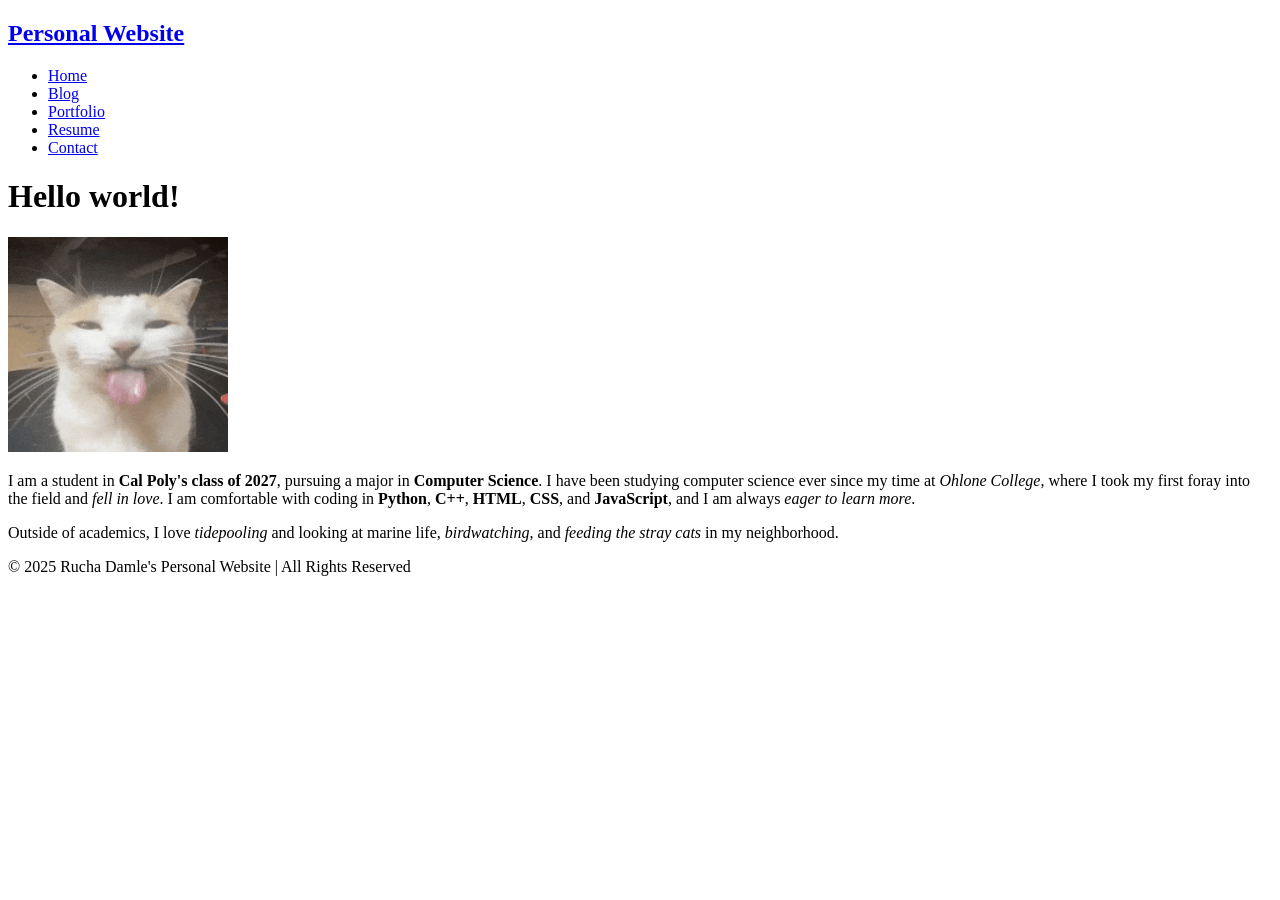
==== index.html @ c6d76511 "feat: add styles.css to head of all pages" ====
<!DOCTYPE html>
<html>
  <head>
    <title>Rucha Damle's Personal Website</title>
    <link rel="stylesheet" href="styles.css" />
  </head>
  <body>
    <nav class="navbar">
      <h1 class="logo">
        <a href="index.html">Personal Website</a>
      </h1>
      <ul class="nav-list">
        <li><a href="index.html">Home</a></li>
        <li><a href="blog.html">Blog</a></li>
        <li><a href="portfolio.html">Portfolio</a></li>
        <li><a href="resume.html">Resume</a></li>
        <li><a href="contact.html">Contact</a></li>
      </ul>
    </nav>
    <main>
      <h1>Hello world!</h1>
      <div class="about">
        <div class="about-image">
            <img src="silly-cat.gif" alt="An orange and white cat with its tongue out">
        </div>
        <div class="about-text">
          <p>
            I am a student in <strong>Cal Poly's class of 2027</strong>,
            pursuing a major in <strong>Computer Science</strong>. I have been
            studying computer science ever since my time at
            <em>Ohlone College</em>, where I took my first foray into the field
            and <em>fell in love</em>. I am comfortable with coding in
            <strong>Python</strong>, <strong>C++</strong>,
            <strong>HTML</strong>, <strong>CSS</strong>, and
            <strong>JavaScript</strong>, and I am always
            <em>eager to learn more</em>.
          </p>

          <p>
            Outside of academics, I love <em>tidepooling</em> and looking at
            marine life, <em>birdwatching</em>, and
            <em>feeding the stray cats</em> in my neighborhood.
          </p>
        </div>
      </div>
    </main>
    <footer class="footer">
      © 2025 Rucha Damle's Personal Website | All Rights Reserved
    </footer>
  </body>
</html>
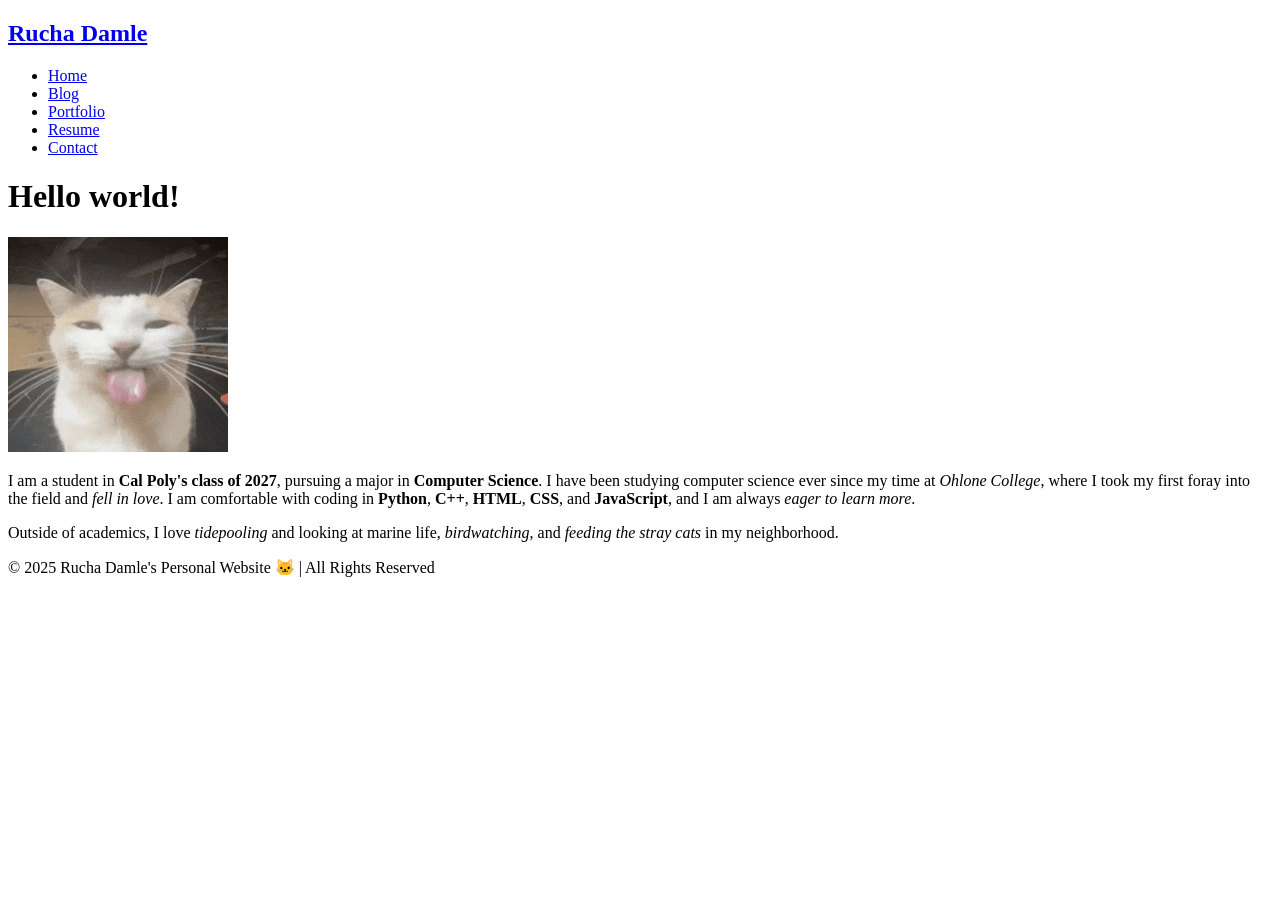
==== commit 6c6a39f0: "feat: add content to pages" ====
--- a/index.html
+++ b/index.html
@@ -1,13 +1,13 @@
 <!DOCTYPE html>
 <html>
   <head>
-    <title>Rucha Damle's Personal Website</title>
+    <title>🐱 Rucha Damle's Personal Website</title>
     <link rel="stylesheet" href="styles.css" />
   </head>
   <body>
     <nav class="navbar">
       <h1 class="logo">
-        <a href="index.html">Personal Website</a>
+        <a href="index.html">Rucha Damle</a>
       </h1>
       <ul class="nav-list">
         <li><a href="index.html">Home</a></li>
@@ -39,13 +39,13 @@
           <p>
             Outside of academics, I love <em>tidepooling</em> and looking at
             marine life, <em>birdwatching</em>, and
-            <em>feeding the stray cats</em> in my neighborhood.
+            <em>feeding the stray cats</em> in my neighborhood. 
           </p>
         </div>
       </div>
     </main>
     <footer class="footer">
-      © 2025 Rucha Damle's Personal Website | All Rights Reserved
+      © 2025 Rucha Damle's Personal Website 🐱 | All Rights Reserved
     </footer>
   </body>
 </html>
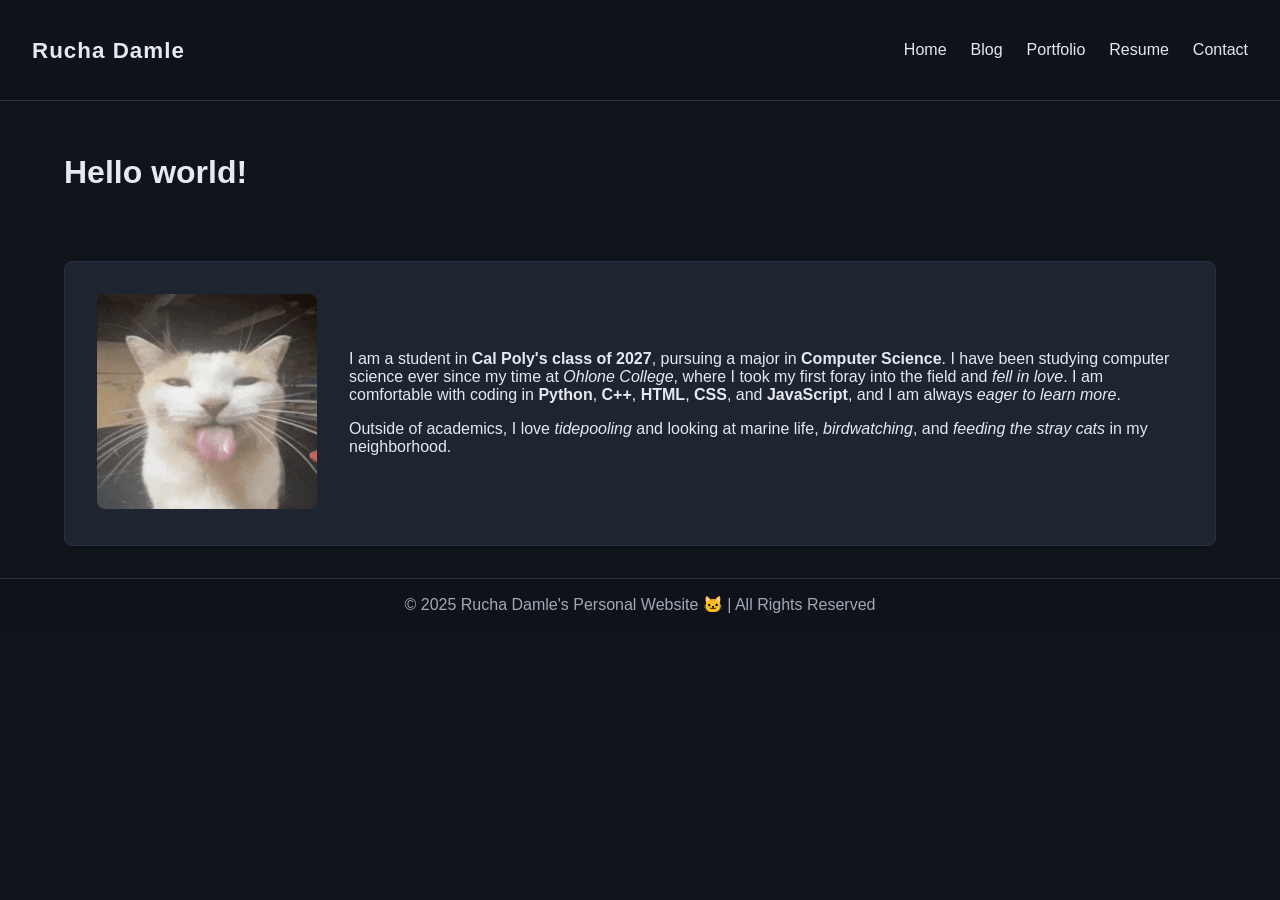
==== commit 0645e5d3: "feat: create folder to store images and update previous code that included outdated image paths" ====
--- a/index.html
+++ b/index.html
@@ -21,7 +21,7 @@
       <h1>Hello world!</h1>
       <div class="about">
         <div class="about-image">
-            <img src="silly-cat.gif" alt="An orange and white cat with its tongue out">
+            <img src="images/silly-cat.gif" alt="An orange and white cat with its tongue out">
         </div>
         <div class="about-text">
           <p>
--- a/styles.css
+++ b/styles.css
@@ -0,0 +1,336 @@
+/*
+  Root variables for colors, fonts, and common styles
+*/
+:root {
+  --clr-dark-bg: #0f131a;
+  --clr-card-bg: #1e2430;
+  --clr-accent: #5c7aff;
+  --clr-text: #e5e9f0;
+  --clr-muted: #a0a9b8;
+  --clr-border: #293043;
+  --radius: 8px;
+  --transition: 0.3s ease;
+  --font-sans: "Inter", "Segoe UI", Roboto, sans-serif;
+}
+
+/* 
+   Base styles for HTML elements
+ */
+html,
+body {
+  height: 100%;
+  margin: 0;
+  padding: 0;
+  overflow-x: hidden;
+  background: var(--clr-dark-bg);
+  color: var(--clr-text);
+  font-family: var(--font-sans);
+  scroll-behavior: smooth;
+}
+
+/*
+   Navigation Bar
+ */
+.navbar {
+  position: sticky;
+  top: 0;
+  z-index: 10;
+  width: 100%;
+  padding: 1rem 2rem;
+  display: flex;
+  align-items: center;
+  justify-content: space-between;
+  background: rgba(15, 19, 26, 0.9);
+  backdrop-filter: blur(8px);
+  border-bottom: 1px solid var(--clr-border);
+  box-sizing: border-box;
+}
+
+/* Logo */
+.logo a {
+  font-size: 1.4rem;
+  font-weight: 700;
+  color: var(--clr-text);
+  letter-spacing: 1px;
+  text-decoration: none;
+}
+
+/* Nav List */
+.nav-list {
+  display: flex;
+  gap: 1.5rem;
+  list-style: none;
+  margin: 0;
+  padding: 0;
+}
+
+.nav-list a {
+  font-size: 1rem;
+  font-weight: 500;
+  color: var(--clr-text);
+  text-decoration: none;
+  transition: color var(--transition);
+}
+
+.nav-list a:hover {
+  color: var(--clr-accent);
+}
+
+/* 
+   Main Content
+ */
+main {
+  width: 100%;
+  max-width: 1200px;
+  margin: 2rem auto;
+  padding: 0 1.5rem;
+  display: flex;
+  flex-direction: column;
+  gap: 3rem;
+  box-sizing: border-box;
+}
+
+/* 
+   Home Page
+*/
+.about {
+  display: flex;
+  align-items: center;
+  justify-content: space-between;
+  flex-wrap: wrap;
+  gap: 2rem;
+  background: var(--clr-card-bg);
+  padding: 2rem;
+  border-radius: var(--radius);
+  border: 1px solid var(--clr-border);
+}
+
+.about-image img {
+  max-width: 320px;
+  border-radius: var(--radius);
+}
+
+.about-text {
+  flex: 1;
+  min-width: 280px;
+}
+
+/*
+   Resume Page
+ */
+.resume {
+  background: none;
+  padding: 0;
+  border: none;
+}
+
+.resume .section {
+  background: var(--clr-card-bg);
+  border: 1px solid var(--clr-border);
+  border-radius: var(--radius);
+  padding: 1.5rem;
+  margin-bottom: 1.5rem;
+}
+
+.resume .section:last-child {
+  margin-bottom: 0;
+}
+
+.section-title {
+  margin-top: 0;
+  color: var(--clr-text);
+  font-size: 1.2rem;
+  font-weight: 700;
+  border-bottom: 1px solid var(--clr-border);
+  padding-bottom: 0.5rem;
+  margin-bottom: 1rem;
+}
+
+/* Entry styling */
+.entry {
+  margin-bottom: 1.5rem;
+}
+
+.entry-role {
+  font-size: 1.2rem;
+  font-weight: 700;
+  color: var(--clr-text);
+  margin: 0 0 0.25rem 0;
+}
+
+.entry-subinfo {
+  color: var(--clr-muted);
+  font-style: italic;
+  margin: 0 0 0.5rem 0;
+}
+
+.entry-description {
+  margin: 0;
+}
+
+/* Course list */
+.course-list,
+.skill-list {
+  margin: 0.5rem 0 0 1.5rem;
+  padding: 0;
+  list-style: disc;
+}
+
+.course-list li,
+.skill-list li {
+  margin-bottom: 0.5rem;
+}
+
+/*
+   Contact Page
+*/
+.page-title {
+  margin-bottom: 0rem;
+}
+
+form {
+  display: flex;
+  flex-direction: column;
+  width: 100%;
+  max-width: 500px;
+  margin: 0 auto;
+}
+
+form label {
+  font-weight: 600;
+  color: var(--clr-text);
+  display: block;
+  margin-bottom: 0.6rem;
+}
+
+form input,
+form textarea {
+  width: 100%;
+  padding: 0.75rem;
+  border: 1px solid var(--clr-border);
+  border-radius: var(--radius);
+  background: var(--clr-card-bg);
+  color: var(--clr-text);
+  font-family: var(--font-sans);
+  font-size: 1rem;
+  transition: var(--transition);
+}
+
+form input:focus,
+form textarea:focus {
+  border-color: var(--clr-accent);
+  background: #2a3040;
+  outline: none;
+}
+
+/* Submit Buttons */
+a.button,
+button,
+form input[type="submit"] {
+  background: var(--clr-card-bg);
+  color: var(--clr-text);
+  border: 1px solid var(--clr-border);
+  font-family: var(--font-sans);
+  font-size: 1rem;
+  font-weight: 600;
+  padding: 0.4rem 0.8rem;
+  border-radius: var(--radius);
+  width: fit-content;
+  transition: border var(--transition);
+  text-decoration: none;
+}
+
+a.button:hover,
+button:hover,
+form input[type="submit"]:hover {
+  background: var(--clr-accent);
+  border-color: var(--clr-accent);
+  color: var(--clr-dark-bg);
+  cursor: pointer;
+}
+
+/* 
+   Footer
+ */
+.footer {
+  width: 100%;
+  padding: 1rem 0;
+  background: rgba(15, 19, 26, 0.95);
+  text-align: center;
+  color: var(--clr-muted);
+  border-top: 1px solid var(--clr-border);
+}
+
+/* 
+   Responsive Elements
+*/
+@media (max-width: 768px) {
+  .navbar {
+    padding: 0.75rem 1.5rem;
+  }
+  .nav-list {
+    flex-wrap: wrap;
+    justify-content: flex-end;
+  }
+  .about {
+    flex-direction: column;
+    text-align: center;
+  }
+}
+
+/* 
+   Portfolio Page
+ */
+.project {
+  display: flex;
+  flex-wrap: wrap;
+  gap: 2rem;
+  background: var(--clr-card-bg);
+  padding: 2rem;
+  border-radius: var(--radius);
+  border: 1px solid var(--clr-border);
+  align-items: center;
+}
+
+.project img {
+  object-fit: cover;
+  width: 100%;
+  max-width: 550px;
+  height: auto;
+  border-radius: var(--radius);
+  transition: transform var(--transition), box-shadow var(--transition);
+  cursor: pointer;
+}
+
+.project img:hover {
+  transform: scale(1.03);
+  box-shadow: 0 0 20px rgba(92, 122, 255, 0.4);
+}
+
+.project-details {
+  flex: 1;
+  min-width: 280px;
+  display: flex;
+  flex-direction: column;
+  justify-content: center;
+  gap: 1rem;
+}
+
+.project-name {
+  font-size: 1.4rem;
+  font-weight: 700;
+  color: var(--clr-text);
+  margin: 0;
+}
+
+.project-description {
+  color: var(--clr-muted);
+  line-height: 1.5;
+}
+
+a.button {
+  align-self: flex-start;
+  width: auto;
+  text-align: center;
+  padding: 0.6rem 1rem;
+}
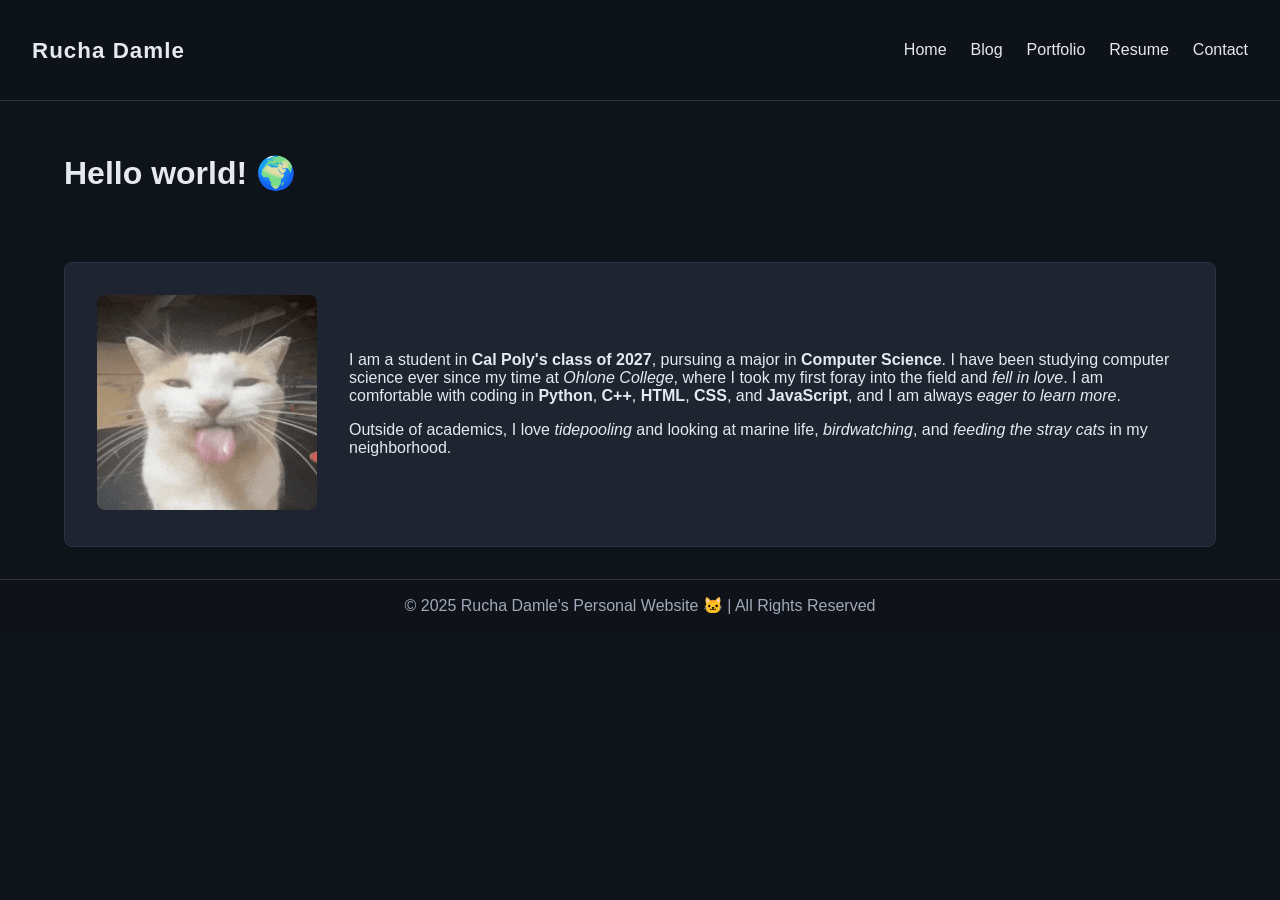
==== commit 21e797d4: "chore: add comments and clean up typos" ====
--- a/index.html
+++ b/index.html
@@ -18,7 +18,7 @@
       </ul>
     </nav>
     <main>
-      <h1>Hello world!</h1>
+      <h1>Hello world! 🌍</h1>
       <div class="about">
         <div class="about-image">
             <img src="images/silly-cat.gif" alt="An orange and white cat with its tongue out">
--- a/styles.css
+++ b/styles.css
@@ -334,3 +334,79 @@
   text-align: center;
   padding: 0.6rem 1rem;
 }
+
+/* 
+   Blog Page
+ */
+#blog-container {
+  display: flex;
+  flex-direction: column;
+  gap: 2rem;
+  margin: 0 auto;
+}
+
+/* Individual blog post card */
+.blog-post {
+  max-width: 800px;
+  margin: 2rem auto;
+  background: var(--clr-card-bg);
+  padding: 2rem;
+  border-radius: var(--radius);
+  border: 1px solid var(--clr-border);
+  box-shadow: 0 2px 10px rgba(0, 0, 0, 0.05);
+  transition: none;
+}
+
+/* Blog image */
+.blog-post img {
+  width: 100%;
+  max-width: 350px;
+  height: auto;
+  border-radius: var(--radius);
+  margin: 0 auto 1rem;
+  display: block;
+}
+
+/* Blog title */
+.blog-post h1 {
+  font-size: 1.6rem;
+  color: var(--clr-text);
+  margin: 0;
+}
+
+/* Blog date */
+.blog-date {
+  font-size: 0.9rem;
+  color: var(--clr-muted);
+  margin: 0;
+  font-style: italic;
+}
+
+/* Blog description */
+.blog-post p {
+  line-height: 1.6;
+  color: var(--clr-text);
+  margin: 0;
+}
+
+.blog-content {
+  line-height: 1.7;
+  font-size: 1rem;
+  color: var(--clr-text);
+}
+
+.blog-content h3 {
+  font-size: 1.25rem;
+  margin-top: 1.5rem;
+  color: var(--clr-text);
+}
+
+.blog-content h3 span {
+  font-weight: 400;
+  color: var(--clr-muted);
+  font-size: 1rem;
+}
+
+.blog-content p {
+  margin-top: 0.5rem;
+}
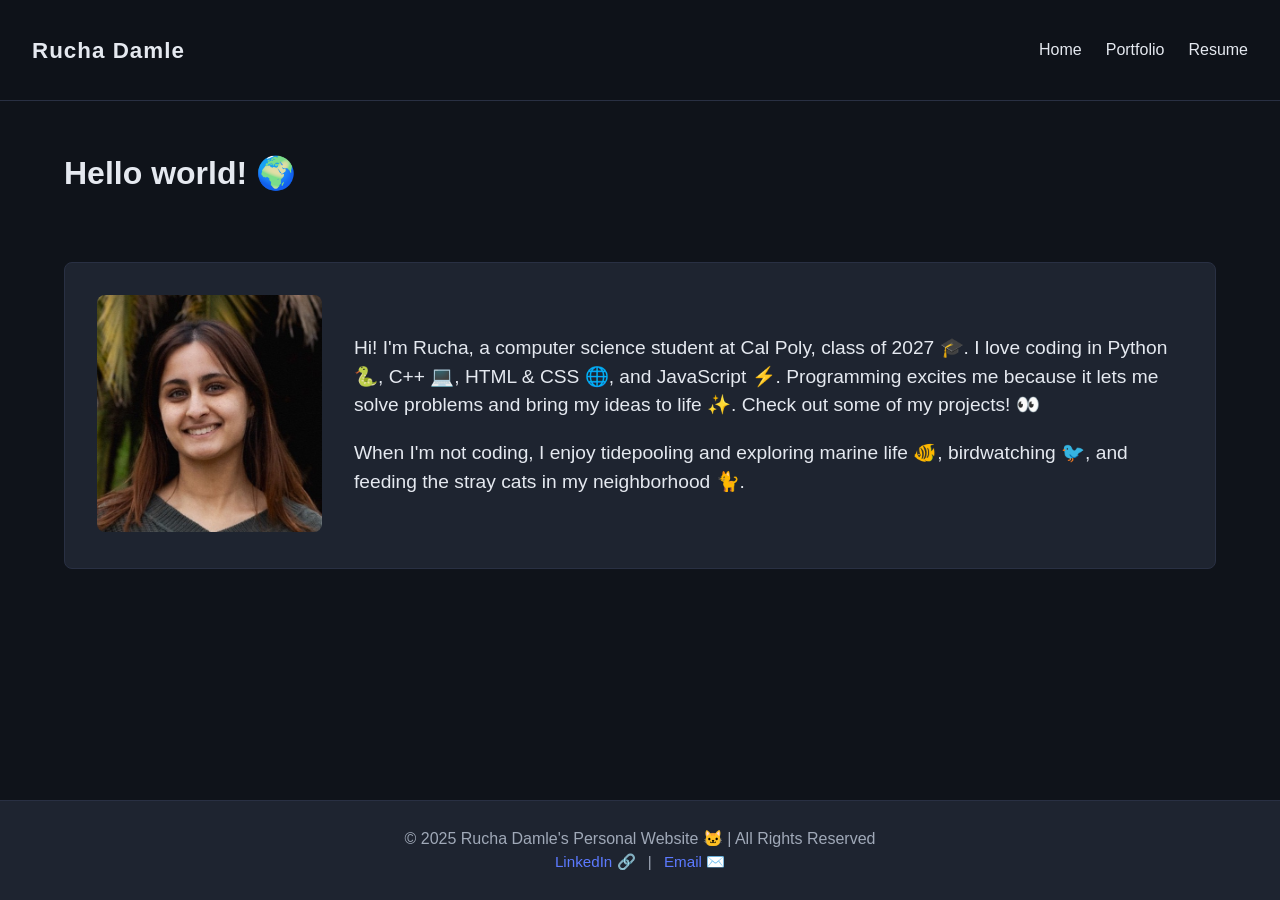
==== commit 838c9c0a: "feat: removed blog and contact page, added contact to the bottom" ====
--- a/index.html
+++ b/index.html
@@ -5,47 +5,55 @@
     <link rel="stylesheet" href="styles.css" />
   </head>
   <body>
+    <div class="page-container">
     <nav class="navbar">
       <h1 class="logo">
         <a href="index.html">Rucha Damle</a>
       </h1>
       <ul class="nav-list">
         <li><a href="index.html">Home</a></li>
-        <li><a href="blog.html">Blog</a></li>
         <li><a href="portfolio.html">Portfolio</a></li>
         <li><a href="resume.html">Resume</a></li>
-        <li><a href="contact.html">Contact</a></li>
       </ul>
     </nav>
     <main>
       <h1>Hello world! 🌍</h1>
       <div class="about">
         <div class="about-image">
-            <img src="images/silly-cat.gif" alt="An orange and white cat with its tongue out">
+          <img src="images/headshot.jpg" alt="A headshot of Rucha Damle" />
         </div>
         <div class="about-text">
           <p>
-            I am a student in <strong>Cal Poly's class of 2027</strong>,
-            pursuing a major in <strong>Computer Science</strong>. I have been
-            studying computer science ever since my time at
-            <em>Ohlone College</em>, where I took my first foray into the field
-            and <em>fell in love</em>. I am comfortable with coding in
-            <strong>Python</strong>, <strong>C++</strong>,
-            <strong>HTML</strong>, <strong>CSS</strong>, and
-            <strong>JavaScript</strong>, and I am always
-            <em>eager to learn more</em>.
+            Hi! I'm Rucha, a computer science student at Cal Poly, class of 2027
+            🎓. I love coding in Python 🐍, C++ 💻, HTML & CSS 🌐, and
+            JavaScript ⚡. Programming excites me because it lets me solve
+            problems and bring my ideas to life ✨. Check out some of my
+            projects! 👀
           </p>
 
           <p>
-            Outside of academics, I love <em>tidepooling</em> and looking at
-            marine life, <em>birdwatching</em>, and
-            <em>feeding the stray cats</em> in my neighborhood. 
+            When I'm not coding, I enjoy tidepooling and exploring marine life
+            🐠, birdwatching 🐦, and feeding the stray cats in my neighborhood
+            🐈.
           </p>
         </div>
       </div>
     </main>
     <footer class="footer">
-      © 2025 Rucha Damle's Personal Website 🐱 | All Rights Reserved
+      <p class="copyright">
+        © 2025 Rucha Damle's Personal Website 🐱 | All Rights Reserved
+      </p>
+      <p>
+        <a
+          href="https://www.linkedin.com/in/ruchat-damle/"
+          target="_blank"
+          rel="noopener noreferrer"
+          >LinkedIn 🔗</a
+        >
+        |
+        <a href="mailto:ruchadamle@gmail.com">Email ✉️</a>
+      </p>
     </footer>
+    </div>
   </body>
 </html>
--- a/styles.css
+++ b/styles.css
@@ -86,6 +86,7 @@
   padding: 0 1.5rem;
   display: flex;
   flex-direction: column;
+  flex: 1;
   gap: 3rem;
   box-sizing: border-box;
 }
@@ -106,13 +107,21 @@
 }
 
 .about-image img {
-  max-width: 320px;
+  max-width: 225px;
   border-radius: var(--radius);
 }
 
 .about-text {
   flex: 1;
   min-width: 280px;
+  font-size: 1.2rem;
+  line-height: 1.5;
+}
+
+.page-container {
+  min-height: 100vh;
+  display: flex;
+  flex-direction: column;
 }
 
 /*
@@ -249,18 +258,38 @@
   cursor: pointer;
 }
 
-/* 
-   Footer
- */
+/* Footer Links */
+.footer a {
+  color: var(--clr-accent); /* matches your accent color */
+  text-decoration: none;
+  margin: 0 0.5rem;
+  transition: color var(--transition);
+}
+
+.footer a:hover {
+  color: #ffffff; /* turns white on hover for contrast */
+}
+
+/* Footer Text */
+.footer p {
+  margin: 0.3rem 0;
+  font-size: 0.95rem;
+  color: var(--clr-muted);
+}
+
+/* Optional: slightly larger text for main footer line */
+.footer .copyright {
+  font-size: 1rem;
+  font-weight: 500;
+}
+
+/* Make sure the footer sticks nicely at the bottom if needed */
 .footer {
-  width: 100%;
-  padding: 1rem 0;
-  background: rgba(15, 19, 26, 0.95);
+  background: var(--clr-card-bg); /* dark card color for consistency */
+  border-top: 1px solid var(--clr-border);
+  padding: 1.5rem 1rem;
   text-align: center;
-  color: var(--clr-muted);
-  border-top: 1px solid var(--clr-border);
-}
-
+}
 /* 
    Responsive Elements
 */
@@ -295,7 +324,7 @@
 .project img {
   object-fit: cover;
   width: 100%;
-  max-width: 550px;
+  max-width: 225px;
   height: auto;
   border-radius: var(--radius);
   transition: transform var(--transition), box-shadow var(--transition);
@@ -334,79 +363,3 @@
   text-align: center;
   padding: 0.6rem 1rem;
 }
-
-/* 
-   Blog Page
- */
-#blog-container {
-  display: flex;
-  flex-direction: column;
-  gap: 2rem;
-  margin: 0 auto;
-}
-
-/* Individual blog post card */
-.blog-post {
-  max-width: 800px;
-  margin: 2rem auto;
-  background: var(--clr-card-bg);
-  padding: 2rem;
-  border-radius: var(--radius);
-  border: 1px solid var(--clr-border);
-  box-shadow: 0 2px 10px rgba(0, 0, 0, 0.05);
-  transition: none;
-}
-
-/* Blog image */
-.blog-post img {
-  width: 100%;
-  max-width: 350px;
-  height: auto;
-  border-radius: var(--radius);
-  margin: 0 auto 1rem;
-  display: block;
-}
-
-/* Blog title */
-.blog-post h1 {
-  font-size: 1.6rem;
-  color: var(--clr-text);
-  margin: 0;
-}
-
-/* Blog date */
-.blog-date {
-  font-size: 0.9rem;
-  color: var(--clr-muted);
-  margin: 0;
-  font-style: italic;
-}
-
-/* Blog description */
-.blog-post p {
-  line-height: 1.6;
-  color: var(--clr-text);
-  margin: 0;
-}
-
-.blog-content {
-  line-height: 1.7;
-  font-size: 1rem;
-  color: var(--clr-text);
-}
-
-.blog-content h3 {
-  font-size: 1.25rem;
-  margin-top: 1.5rem;
-  color: var(--clr-text);
-}
-
-.blog-content h3 span {
-  font-weight: 400;
-  color: var(--clr-muted);
-  font-size: 1rem;
-}
-
-.blog-content p {
-  margin-top: 0.5rem;
-}
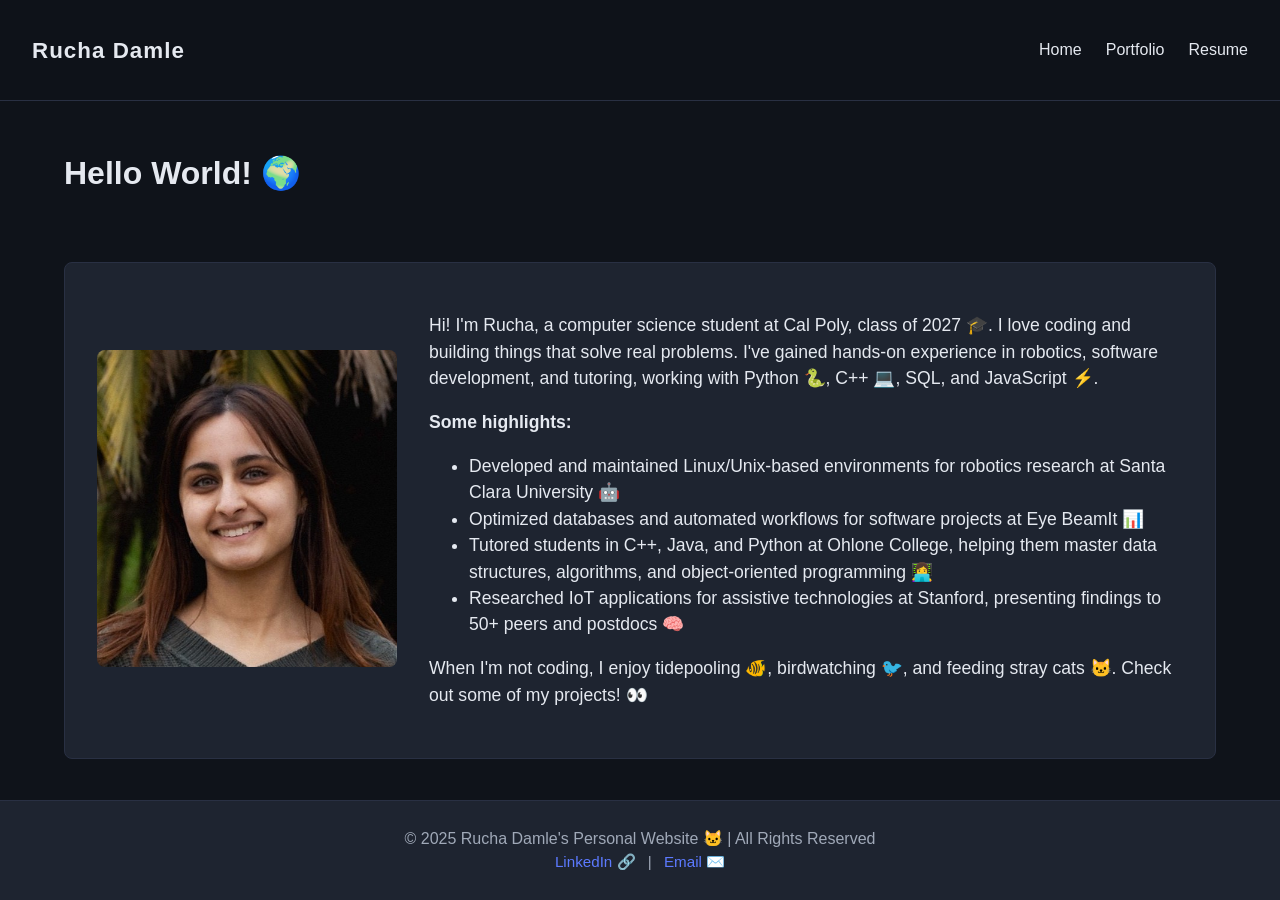
==== commit ff3f4c93: "feat: add styling" ====
--- a/index.html
+++ b/index.html
@@ -6,54 +6,74 @@
   </head>
   <body>
     <div class="page-container">
-    <nav class="navbar">
-      <h1 class="logo">
-        <a href="index.html">Rucha Damle</a>
-      </h1>
-      <ul class="nav-list">
-        <li><a href="index.html">Home</a></li>
-        <li><a href="portfolio.html">Portfolio</a></li>
-        <li><a href="resume.html">Resume</a></li>
-      </ul>
-    </nav>
-    <main>
-      <h1>Hello world! 🌍</h1>
-      <div class="about">
-        <div class="about-image">
-          <img src="images/headshot.jpg" alt="A headshot of Rucha Damle" />
+      <nav class="navbar">
+        <h1 class="logo">
+          <a href="index.html">Rucha Damle</a>
+        </h1>
+        <ul class="nav-list">
+          <li><a href="index.html">Home</a></li>
+          <li><a href="portfolio.html">Portfolio</a></li>
+          <li><a href="resume.html">Resume</a></li>
+        </ul>
+      </nav>
+      <main>
+        <h1>Hello World! 🌍</h1>
+        <div class="about">
+          <div class="about-image">
+            <img src="images/headshot.jpg" alt="A headshot of Rucha Damle" />
+          </div>
+          <div class="about-text">
+            <p>
+              Hi! I'm Rucha, a computer science student at Cal Poly, class of
+              2027 🎓. I love coding and building things that solve real
+              problems. I've gained hands-on experience in robotics, software
+              development, and tutoring, working with Python 🐍, C++ 💻, SQL,
+              and JavaScript ⚡.
+            </p>
+
+            <p><strong>Some highlights:</strong></p>
+            <ul>
+              <li>
+                Developed and maintained Linux/Unix-based environments for
+                robotics research at Santa Clara University 🤖
+              </li>
+              <li>
+                Optimized databases and automated workflows for software
+                projects at Eye BeamIt 📊
+              </li>
+              <li>
+                Tutored students in C++, Java, and Python at Ohlone College,
+                helping them master data structures, algorithms, and
+                object-oriented programming 👩‍💻
+              </li>
+              <li>
+                Researched IoT applications for assistive technologies at
+                Stanford, presenting findings to 50+ peers and postdocs 🧠
+              </li>
+            </ul>
+
+            <p>
+              When I'm not coding, I enjoy tidepooling 🐠, birdwatching 🐦, and
+              feeding stray cats 🐱. Check out some of my projects! 👀
+            </p>
+          </div>
         </div>
-        <div class="about-text">
-          <p>
-            Hi! I'm Rucha, a computer science student at Cal Poly, class of 2027
-            🎓. I love coding in Python 🐍, C++ 💻, HTML & CSS 🌐, and
-            JavaScript ⚡. Programming excites me because it lets me solve
-            problems and bring my ideas to life ✨. Check out some of my
-            projects! 👀
-          </p>
-
-          <p>
-            When I'm not coding, I enjoy tidepooling and exploring marine life
-            🐠, birdwatching 🐦, and feeding the stray cats in my neighborhood
-            🐈.
-          </p>
-        </div>
-      </div>
-    </main>
-    <footer class="footer">
-      <p class="copyright">
-        © 2025 Rucha Damle's Personal Website 🐱 | All Rights Reserved
-      </p>
-      <p>
-        <a
-          href="https://www.linkedin.com/in/ruchat-damle/"
-          target="_blank"
-          rel="noopener noreferrer"
-          >LinkedIn 🔗</a
-        >
-        |
-        <a href="mailto:ruchadamle@gmail.com">Email ✉️</a>
-      </p>
-    </footer>
+      </main>
+      <footer class="footer">
+        <p class="copyright">
+          © 2025 Rucha Damle's Personal Website 🐱 | All Rights Reserved
+        </p>
+        <p>
+          <a
+            href="https://www.linkedin.com/in/ruchat-damle/"
+            target="_blank"
+            rel="noopener noreferrer"
+            >LinkedIn 🔗</a
+          >
+          |
+          <a href="mailto:ruchadamle@gmail.com">Email ✉️</a>
+        </p>
+      </footer>
     </div>
   </body>
 </html>
--- a/styles.css
+++ b/styles.css
@@ -107,14 +107,14 @@
 }
 
 .about-image img {
-  max-width: 225px;
+  max-width: 300px;
   border-radius: var(--radius);
 }
 
 .about-text {
   flex: 1;
   min-width: 280px;
-  font-size: 1.2rem;
+  font-size: 1.1rem;
   line-height: 1.5;
 }
 
